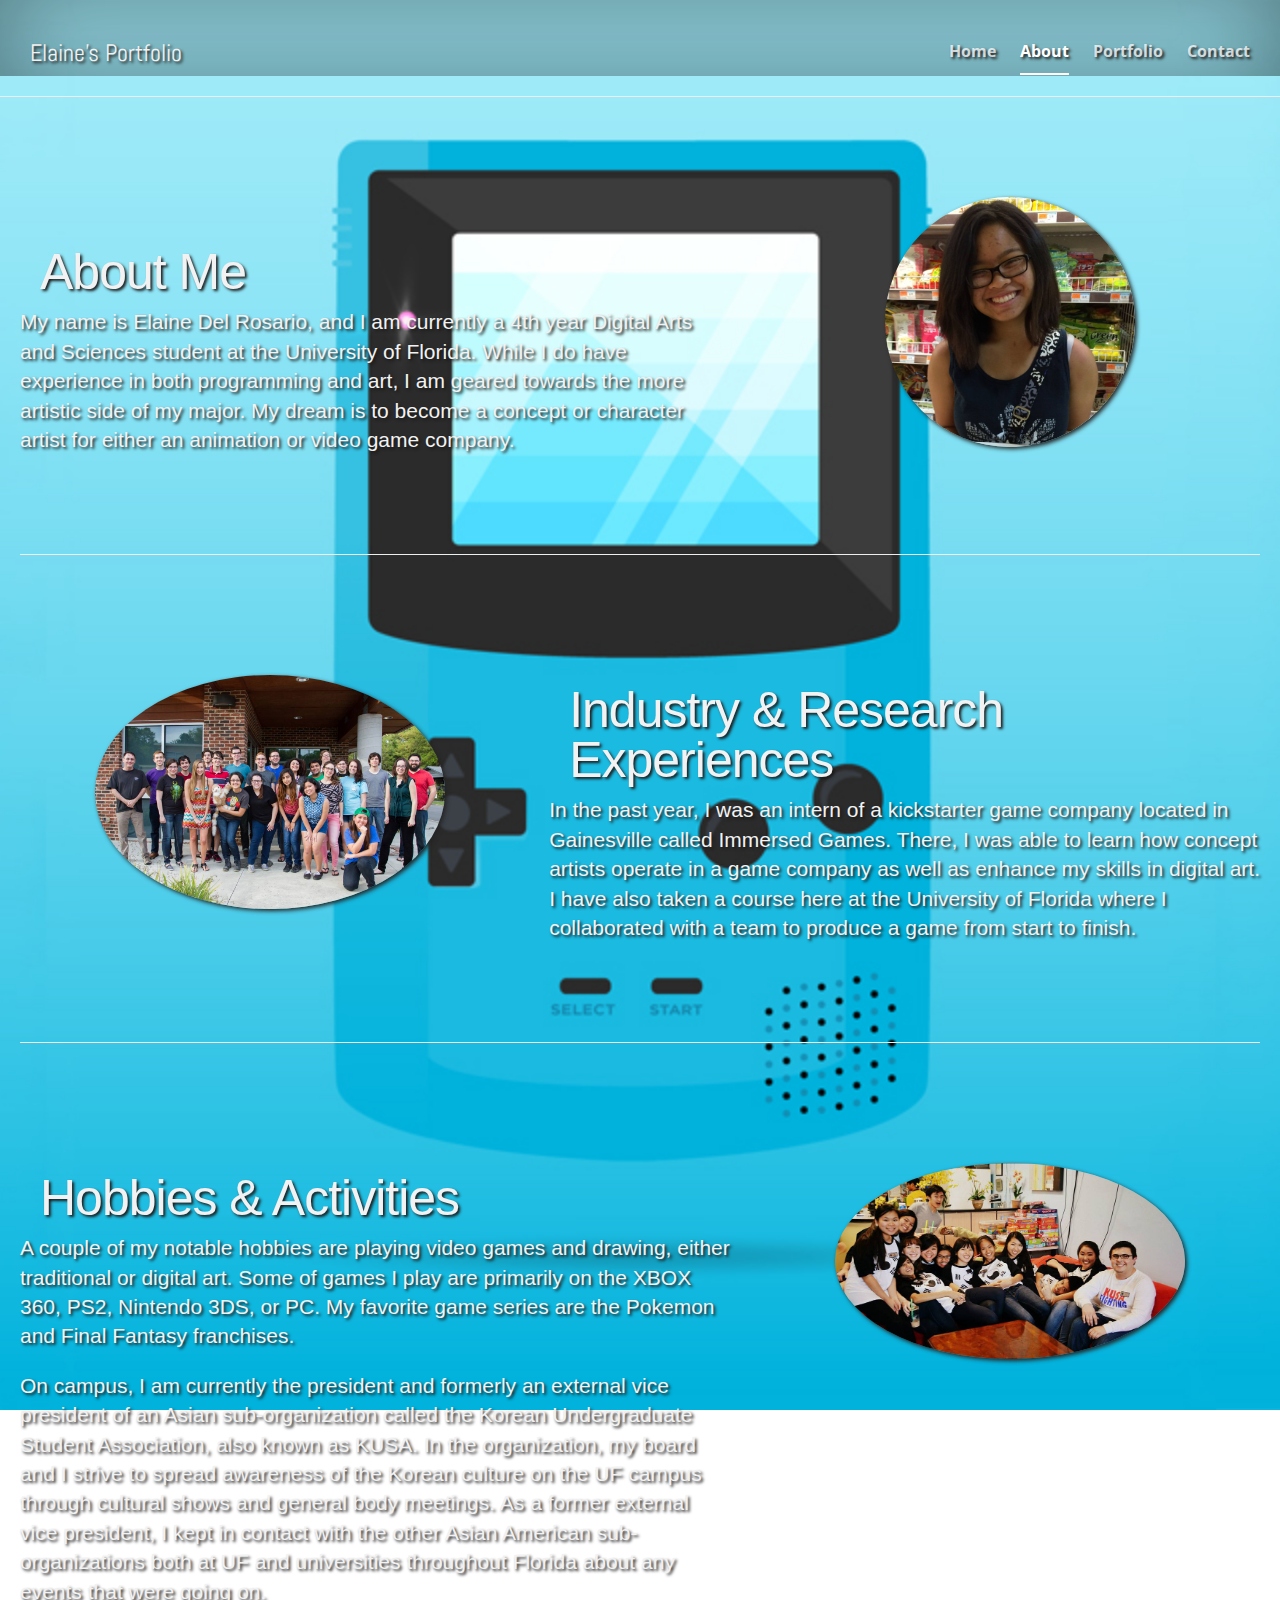
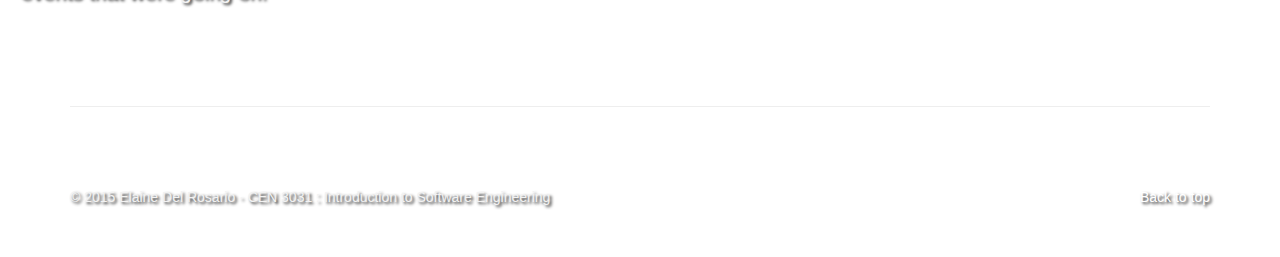
==== about.html @ 912acde6 "Push website" ====
<!DOCTYPE html>
<html lang="en">
  <head>
    <meta charset="utf-8">
    <meta http-equiv="X-UA-Compatible" content="IE=edge">
    <meta name="viewport" content="width=device-width, initial-scale=1">
    
    <!-- Site page information -->
    <meta name="author" content="Elaine Del Rosario">
    <meta name="course" content="Introduction to Software Engineering">
    <meta name="professor" content="Christina Gardner-McCune">
    <meta name="description" content="Homework Assignment #1">
    <link rel="icon" href="getbootstrap.com/favicon.ico">

    <!-- Bootstrap & CSS -->
    <link rel="stylesheet" href="http://maxcdn.bootstrapcdn.com/bootstrap/3.3.5/css/bootstrap.min.css">
    <!-- jQuery library -->
    <script src="https://ajax.googleapis.com/ajax/libs/jquery/1.11.3/jquery.min.js"></script>
    <!-- Latest compiled JavaScript -->
    <script src="http://maxcdn.bootstrapcdn.com/bootstrap/3.3.5/js/bootstrap.min.js"></script>
    
    <!-- Change of font -->
    <link href='http://fonts.googleapis.com/css?family=Abel|Open+Sans:400,600' rel='stylesheet'>

    <title>About</title>

    <!-- Connect to style.css for the proper formatting -->
    <link href="style.css" rel="stylesheet">
  </head>

  <body class="about">
    <div class="site-wrapper">
      <div class="site-wrapper-inner">
        <div class="cover-container">
          <div class="masthead clearfix">
            <div class="inner">
              <!-- Heading -->
              <h3 class="masthead-brand">Elaine's Portfolio</h3>
              
              <!-- Start navigation -->
              <nav class="nav-font">
                <ul class="nav masthead-nav">
                  <li><a href="index.html">Home</a></li>
                  <li class="active"><a href="#">About</a></li>
                  <li><a href="portfolio.html">Portfolio</a></li>
                  <li><a href="contact.html">Contact</a></li>
                </ul>
              </nav>
            </div> <!-- inner -->
          </div> <!-- masthead clearfix -->
        </div> <!-- cover-container -->
      </div> <!-- site-wrapper-inner -->
    </div> <!-- site-wrapper -->
    
    <!-- START THE FEATURETTES -->

    <!-- Image taken from my Facebook -->
    <hr class="featurette-divider2">
    <div class="main">
      <div class="row featurette">
        <div class="col-md-7">
          <h2 class="featurette-heading">About Me</h2>
          <p class="lead">My name is Elaine Del Rosario, and I am currently a 4th year Digital Arts and Sciences student at the University of Florida.
            While I do have experience in both programming and art, I am geared towards the more artistic side of my major.  
            My dream is to become a concept or character artist for either an animation or video game company.</p>
        </div> <!-- col-md-7 -->
        <div class="col-md-5">
          <img src="taiyaki.jpg" class="featurette-img1 img-circle center-block" alt="Me at H-Mart"> 
        </div> <!-- col-md-5 -->
      </div> <!-- row featurette -->

      <!-- Image taken from immersedgames.com -->
      <hr class="featurette-divider">
      
      <div class="row featurette">
        <div class="col-md-7 col-md-push-5">
          <h2 class="featurette-heading">Industry & Research Experiences</h2>
          <p class="lead">In the past year, I was an intern of a kickstarter game company located in Gainesville called Immersed Games.
            There, I was able to learn how concept artists operate in a game company as well as enhance my skills in digital art.
            I have also taken a course here at the University of Florida where I collaborated with a team to produce a game from start
            to finish.</p>
        </div> <!-- col-md-7 col-md-push-5 -->
        <div class="col-md-5 col-md-pull-7">
          <img src="immersed-group.jpg" class="featurette-img2 img-circle img-responsive center-block" alt="Immersed Group Picture"> 
        </div><!-- col-md-5 col-md-pull-7 -->
      </div> <!-- row featurette -->

      <hr class="featurette-divider">
      
      <div class="row featurette">
        <div class="col-md-7">
          <h2 class="featurette-heading">Hobbies & Activities</h2>
          <p class="lead">A couple of my notable hobbies are playing video games and drawing, either traditional or digital art.
            Some of games I play are primarily on the XBOX 360, PS2, Nintendo 3DS, or PC.  My favorite game series are the Pokemon
            and Final Fantasy franchises.</p>
            
            <p class="lead">On campus, I am currently the president and formerly an external vice president of an Asian sub-organization 
            called the Korean Undergraduate Student Association, also known as KUSA.  In the organization, my board and I strive to 
            spread awareness of the Korean culture on the UF campus through cultural shows and general body meetings.  As a former 
            external vice president, I kept in contact with the other Asian American sub-organizations both at UF and universities
            throughout Florida about any events that were going on.
            </p>
        </div> <!-- col-md-7 -->
        <div class="col-md-5">
          <img src="kusa-officers.jpg" class="featurette-img2 img-circle img-responsive center-block" alt="2013-2014 KUSA Officer Board"> 
        </div> <!-- col-md-5 -->
      </div> <!-- row featurette -->
    </div>  
      <!-- END THE FEATURETTES -->
      
    <div class="container marketing"> 
      <hr class="featurette-divider">

      <!-- FOOTER -->
      <!-- Copyright info: DO NOT REMOVE -->
      <footer>
        <p class="pull-right"><a href="#">Back to top</a></p>
        <p>&copy; 2015 Elaine Del Rosario &middot; CEN 3031 : Introduction to Software Engineering</p>
      </footer>
    </div> 
    
    <!-- Bootstrap core JavaScript
    ================================================== -->
    <!-- Placed at the end of the document so the pages load faster -->
    <script src="https://ajax.googleapis.com/ajax/libs/jquery/1.11.3/jquery.min.js"></script>
    <script src="getbootstrap.com/dist/js/bootstrap.min.js"></script>
    <!-- IE10 viewport hack for Surface/desktop Windows 8 bug -->
    <script src="getbootstrap.com/assets/js/ie10-viewport-bug-workaround.js"></script>
  </body>
</html>
---- style.css ----
/* GLOBAL STYLES
-------------------------------------------------- */
/* Padding below the footer and lighter body text */

/* Edits the color of the links on the page */
a,
a:focus,
a:hover {
  color: #FFF;
}

body {
  padding-bottom: 40px;
  color: #F2F2F2;
  text-shadow: 2px 2px 3px #191919;
}

/* Image from: ; */
.about {
  background: url(gba.jpg) no-repeat center center fixed;
    -webkit-background-size: cover;
    -moz-background-size: cover;
    -o-background-size: cover;
    background-size: cover;
}

.portfolio {
  background: url(pixel-bg.jpg) no-repeat center center fixed;
    -webkit-background-size: cover;
    -moz-background-size: cover;
    -o-background-size: cover;
    background-size: cover;
}

/* Image from: http://run4itmarty.kinja.com/final-ish-fantasy-vii-a-thought-experiment-1716404756 */
.contact {
  background: url(main-bg.jpg) no-repeat center center fixed;
    -webkit-background-size: cover;
    -moz-background-size: cover;
    -o-background-size: cover;
    background-size: cover;
}

/* Padding for main body text as to prevent it from getting to close to the sides */
.main {
  padding-left: 20px;
  padding-right: 20px;
}

h3 {
  	font-family: "Abel", Ariel, sans-serif;
}

/* Helps prevent footer from getting to close to the sides of the window
 * Primarily used for the contact page
-------------------------------------------------- */

/* Center align the text  */
.marketing .col-lg-4 {
  margin-bottom: 20px;
  text-align: center;
}
.marketing h2 {
  font-weight: normal;
}

/* Featurettes
------------------------- */

.featurette-divider {
  margin: 80px 0; /* Space out the Bootstrap <hr> more */
}

.featurette-divider2 {
  padding-top: 20px; /* Space out the Bootstrap <hr> less */
  padding-bottom: 60px;
}

/* Images
------------------------- */

/* Spacing between the headings */
.featurette-heading {
  font-weight: 300;
  line-height: 1;
  letter-spacing: -1px;
}

/* Vertical oval shaped image */
.featurette-img1 {
  max-width: 250px;
  max-height: 350px;
  box-shadow: 2px 2px 4px #242424;
}

/* Horizontal oval shaped image */
.featurette-img2 {
  max-width: 350px;
  max-height: 250px;
  margin-top: 40px;
  box-shadow: 2px 2px 4px #242424;
}

/* Small circle shaped image/logo */
.logo {
  max-width: 50px;
  max-height: 50px;
  box-shadow: 2px 2px 4px #242424;
}

/* Non-circle shaped image/logo */
.logo2{
  margin: 10px;
  box-shadow: 2px 2px 4px #242424;
}

/* Dynamic Resize */
img {
  max-width: 100%;
  height: auto;
  width: auto\9; /* ie8 */
}

/* Helper to place a series of images in a row */
.category {
position:relative;
display: inline-block;
padding:10px;
}

/* RESPONSIVE CSS - Featurettes
-------------------------------------------------- */

/* Featurette header font size */
@media (min-width: 768px) {
  .featurette-heading {
    font-size: 50px;
  }
}

/* Spacing between featurette-heading text and divider */
@media (min-width: 992px) {
  .featurette-heading {
    margin-top: 50px;
    margin-left: 20px;
  }
}

/* Header
-------------------------------------------------- */
.site-wrapper {
  display: table;
  width: 100%;
  height: 100%; /* For at least Firefox */
  min-height: 100%;
  -webkit-box-shadow: inset 0 0 100px rgba(0,0,0,.5);
          box-shadow: inset 0 0 100px rgba(0,0,0,.5);
}
.site-wrapper-inner {
  display: table-cell;
  vertical-align: top;
}
.cover-container {
  margin-right: auto;
  margin-left: auto;
}

/* Padding for spacing */
.inner {
  padding: 30px;
}

.masthead-brand {
  margin-top: 10px;
  margin-bottom: 10px;
  text-align: center;
}

/* Change alignment and font of the nav bar to match the cover page */
.nav-font {
  text-align: center;
  font-family: "Open Sans", serif;
}

.masthead-nav > li {
  display: inline-block;
}
.masthead-nav > li + li {
  margin-left: 20px;
}
.masthead-nav > li > a {
  padding-right: 0;
  padding-left: 0;
  font-size: 16px;
  font-weight: bold;
  color: #fff; /* IE8 proofing */
  color: rgba(255,255,255,.75);
  border-bottom: 2px solid transparent;
}
.masthead-nav > li > a:hover,
.masthead-nav > li > a:focus {
  background-color: transparent;
  border-bottom-color: #a9a9a9;
  border-bottom-color: rgba(255,255,255,.25);
}
.masthead-nav > .active > a,
.masthead-nav > .active > a:hover,
.masthead-nav > .active > a:focus {
  color: #fff;
  border-bottom-color: #fff;
}

@media (min-width: 768px) {
  .masthead-brand {
    float: left;
  }
  .masthead-nav {
    float: right;
  }
}
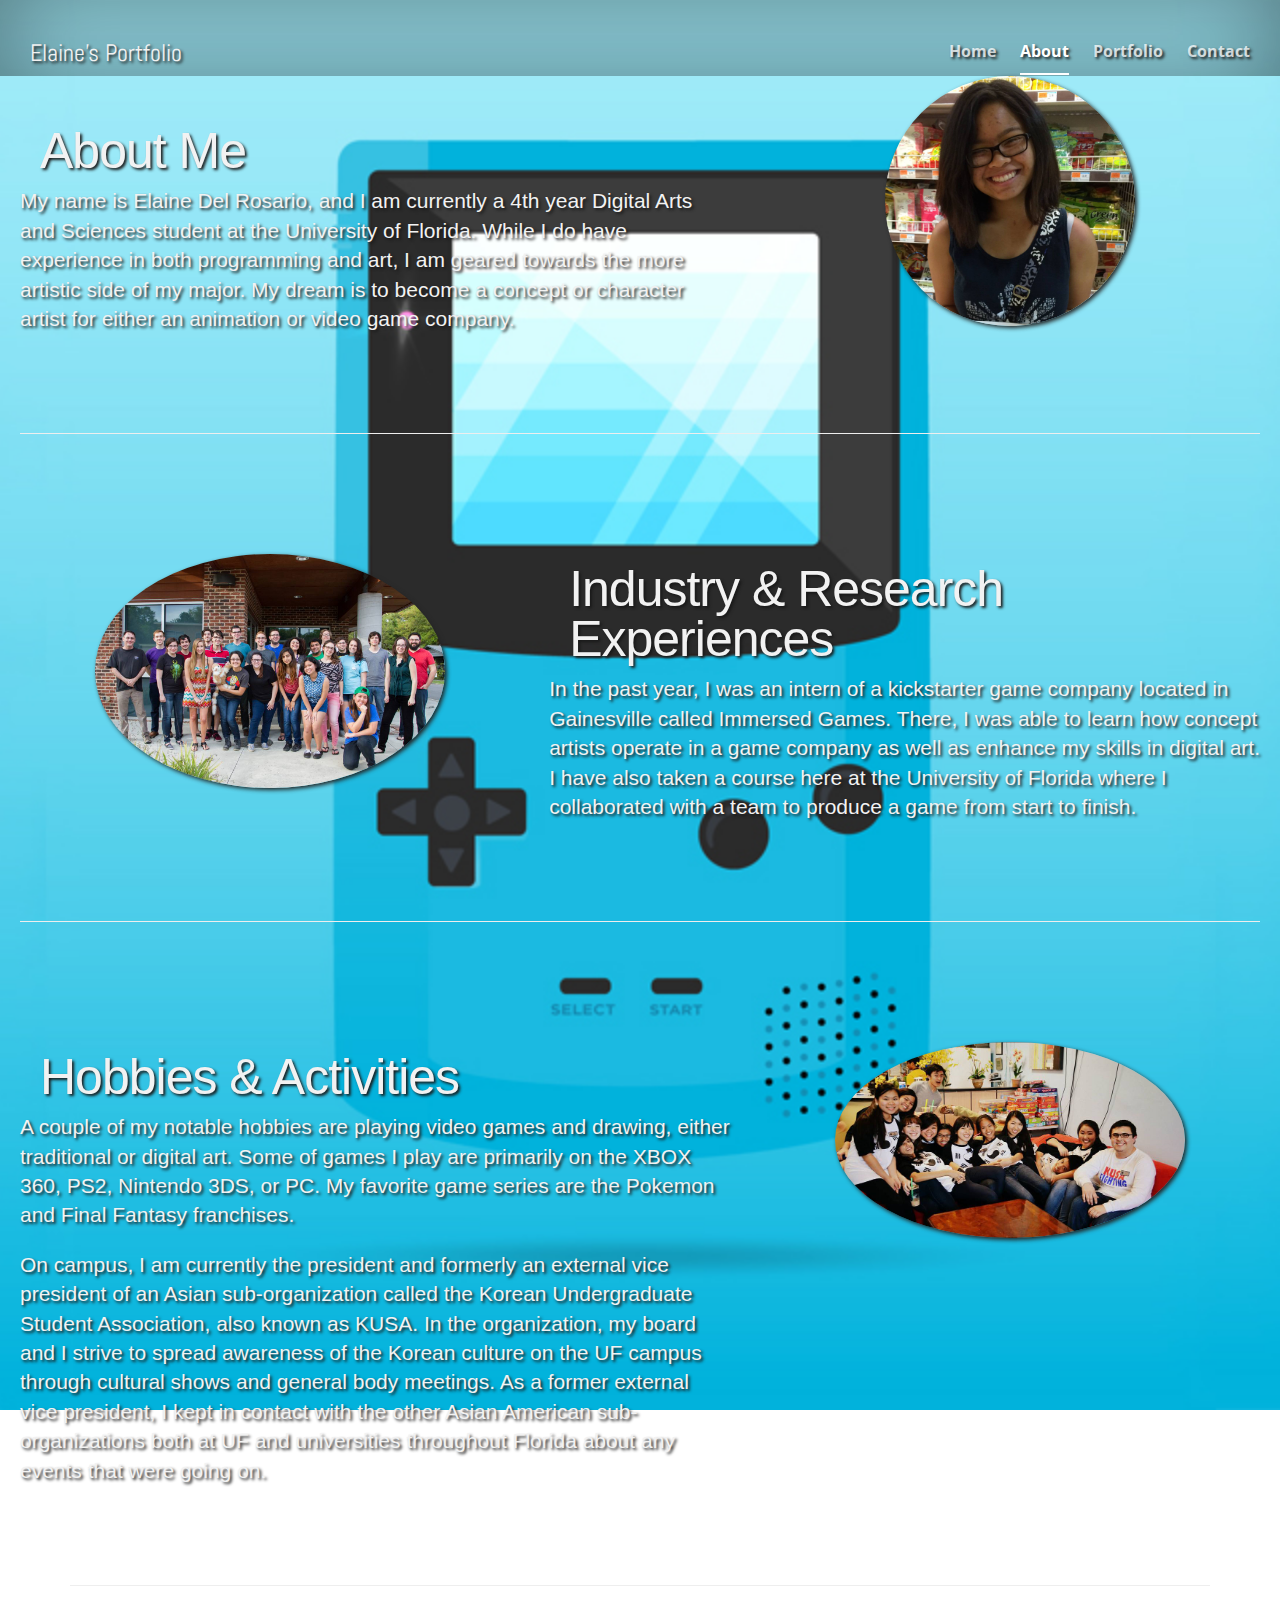
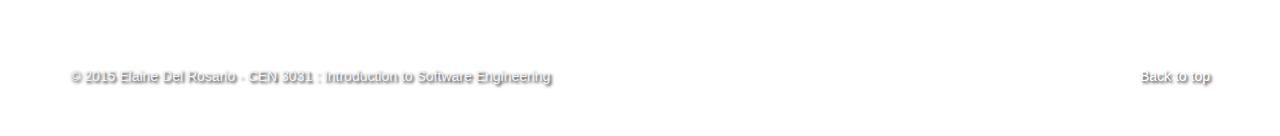
==== commit 8d736381: "hr edits" ====
--- a/about.html
+++ b/about.html
@@ -55,7 +55,6 @@
     <!-- START THE FEATURETTES -->
 
     <!-- Image taken from my Facebook -->
-    <hr class="featurette-divider2">
     <div class="main">
       <div class="row featurette">
         <div class="col-md-7">
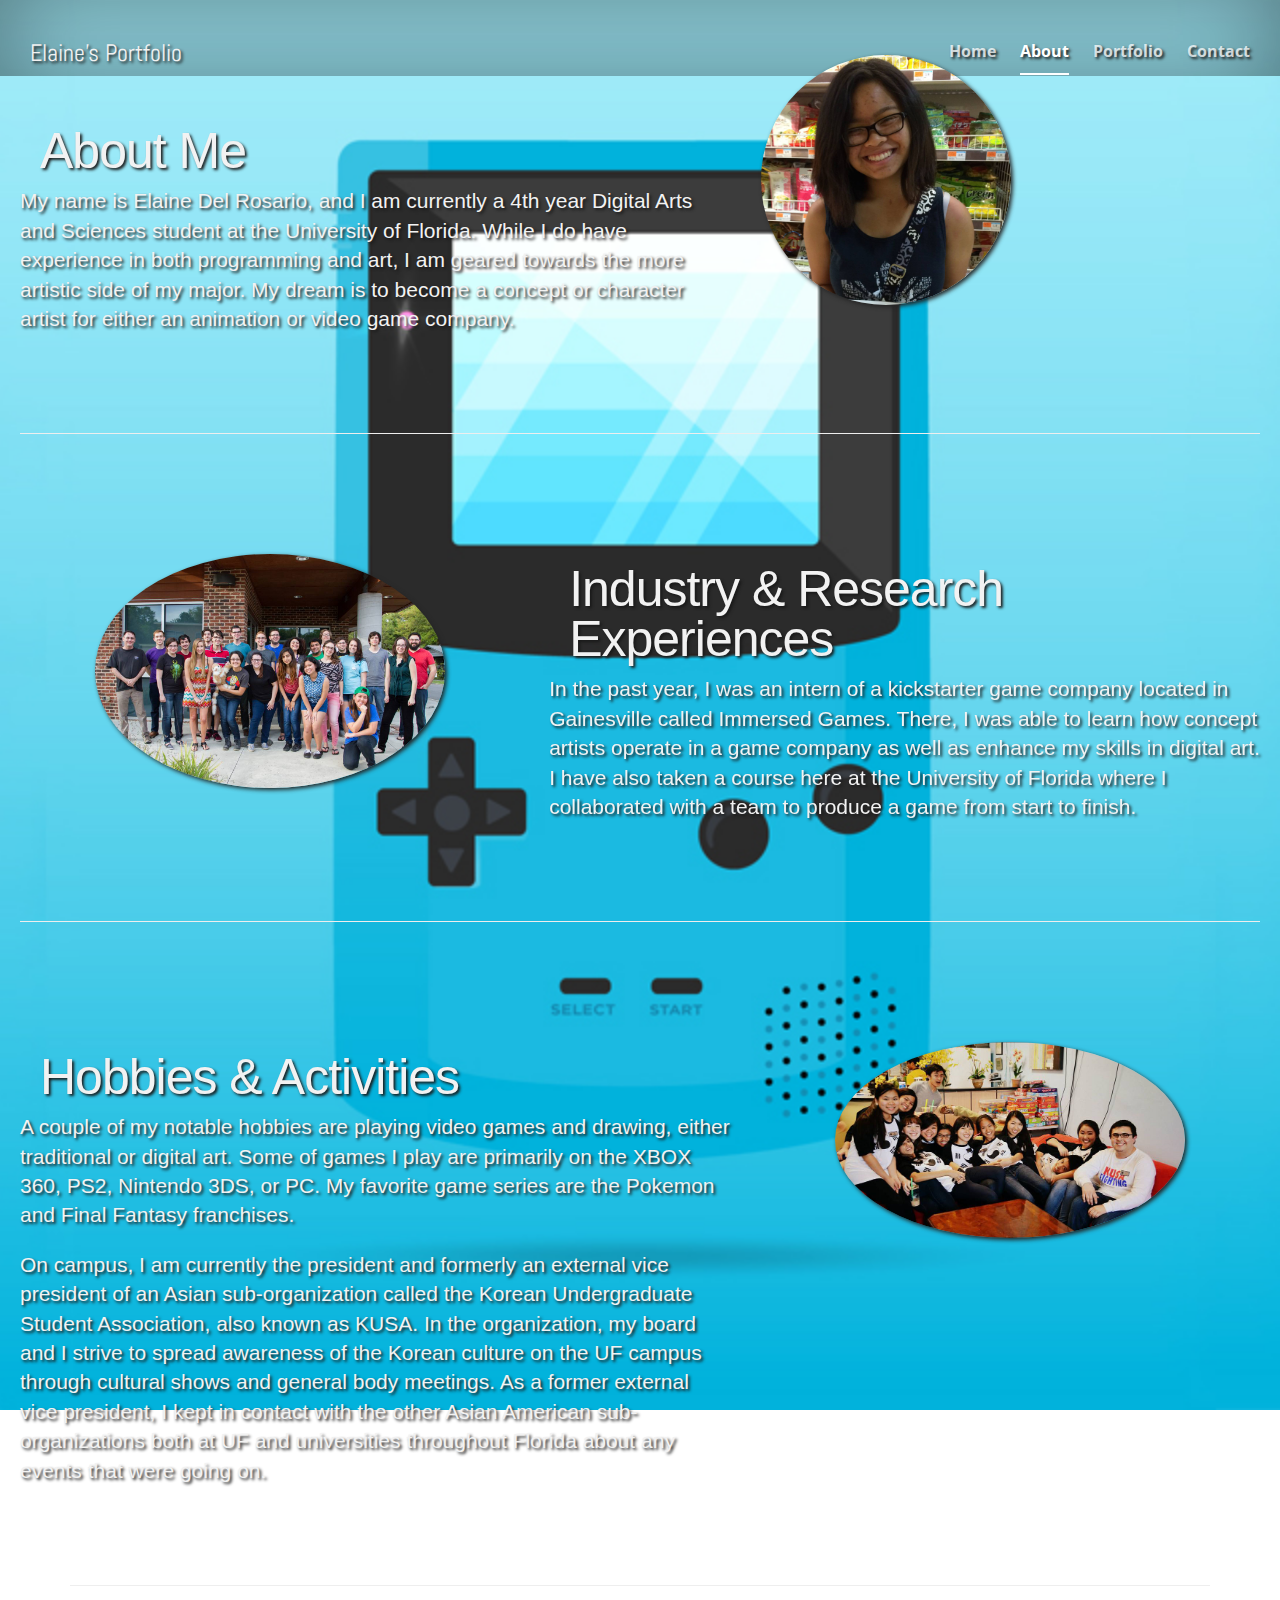
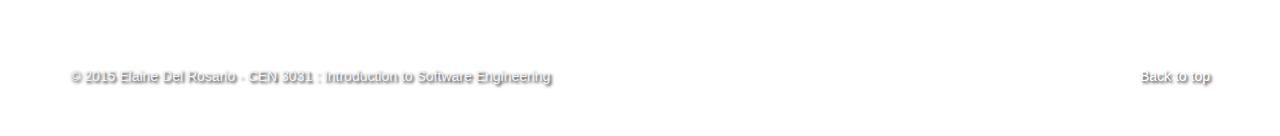
==== commit 53fb29b7: "image changes" ====
--- a/about.html
+++ b/about.html
@@ -64,7 +64,7 @@
             My dream is to become a concept or character artist for either an animation or video game company.</p>
         </div> <!-- col-md-7 -->
         <div class="col-md-5">
-          <img src="taiyaki.jpg" class="featurette-img1 img-circle center-block" alt="Me at H-Mart"> 
+          <img src="taiyaki.jpg" class="featurette-img1 img-circle center-block" alt="Me at H-Mart" style="position:fixed;top:5%"> 
         </div> <!-- col-md-5 -->
       </div> <!-- row featurette -->
 
--- a/style.css
+++ b/style.css
@@ -119,6 +119,7 @@
   max-width: 100%;
   height: auto;
   width: auto\9; /* ie8 */
+  margin-top: 10px;
 }
 
 /* Helper to place a series of images in a row */
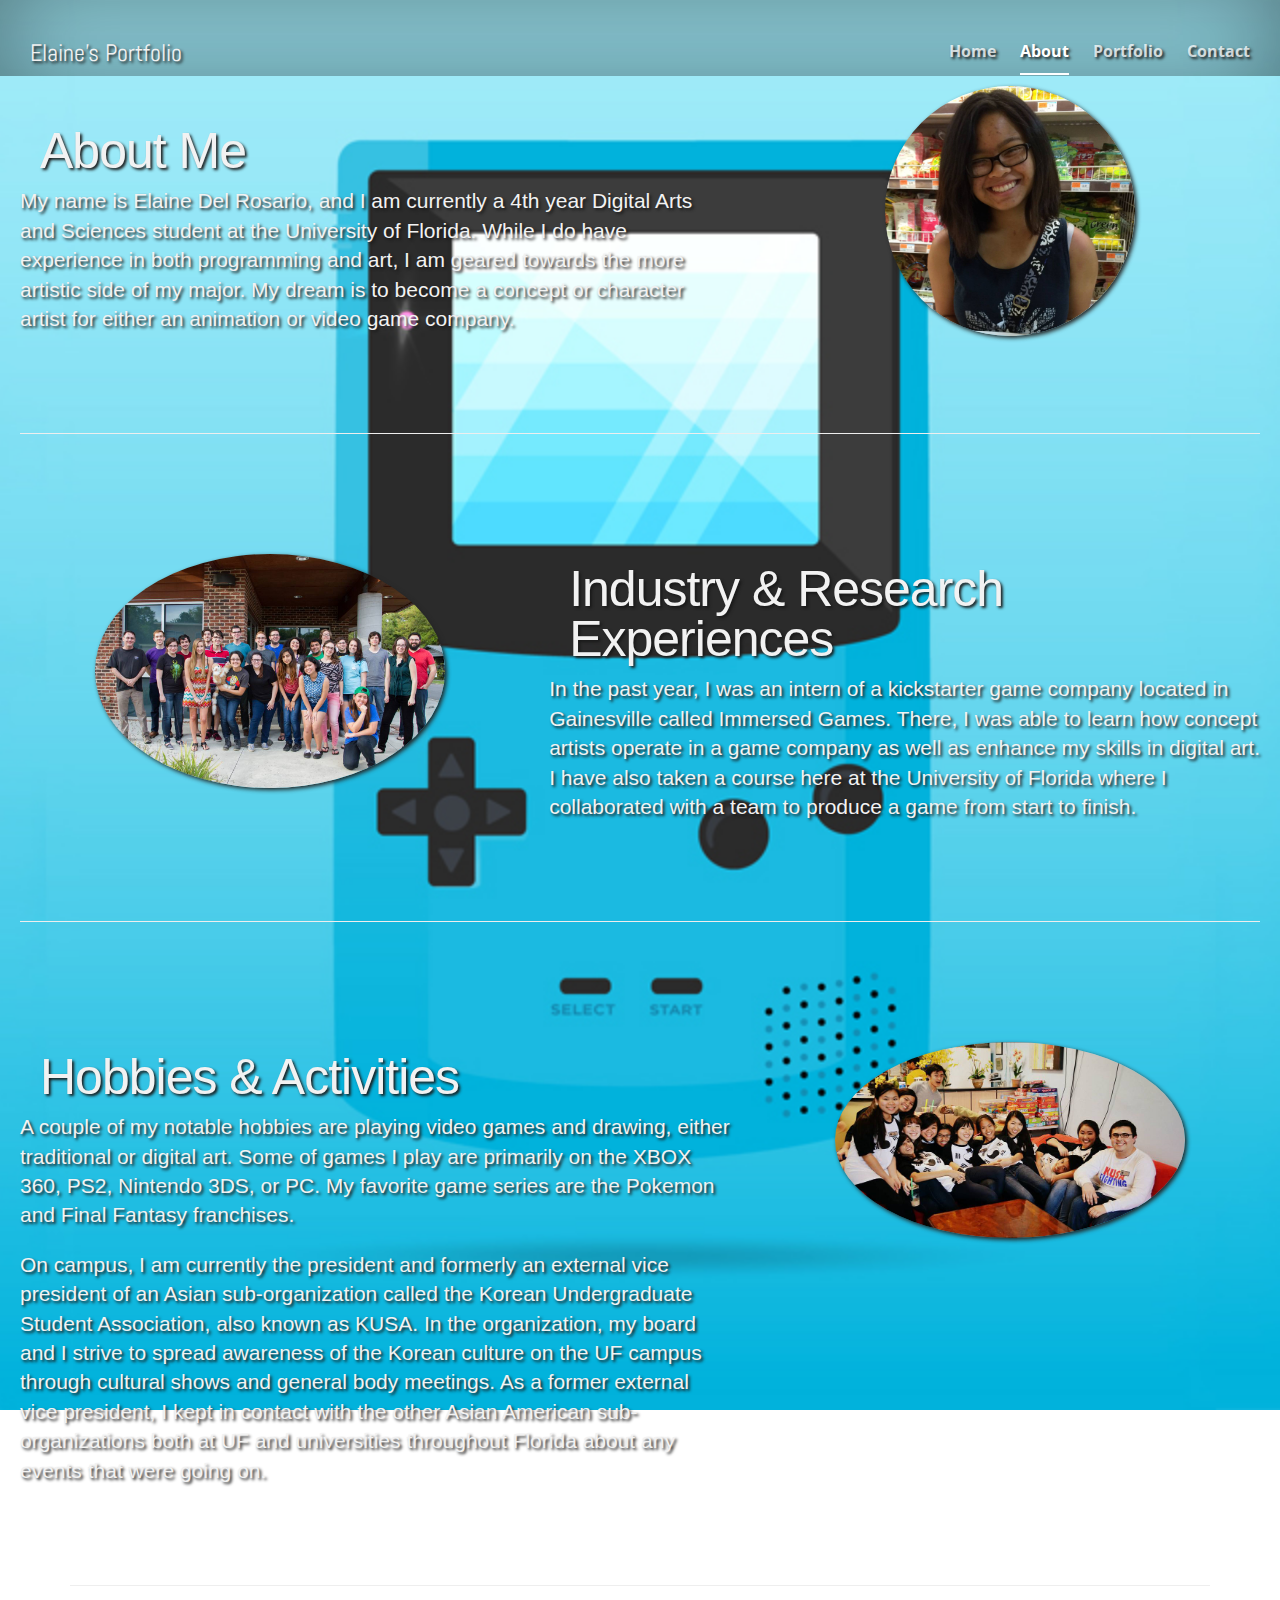
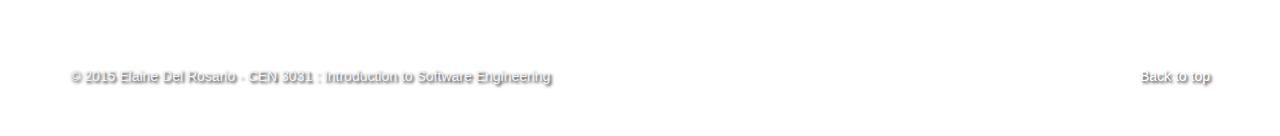
==== commit 8a77edcc: "image changes.. again" ====
--- a/about.html
+++ b/about.html
@@ -64,7 +64,7 @@
             My dream is to become a concept or character artist for either an animation or video game company.</p>
         </div> <!-- col-md-7 -->
         <div class="col-md-5">
-          <img src="taiyaki.jpg" class="featurette-img1 img-circle center-block" alt="Me at H-Mart" style="position:fixed;top:5%"> 
+          <img src="taiyaki.jpg" class="featurette-img1 img-circle center-block" alt="Me at H-Mart"> 
         </div> <!-- col-md-5 -->
       </div> <!-- row featurette -->
 
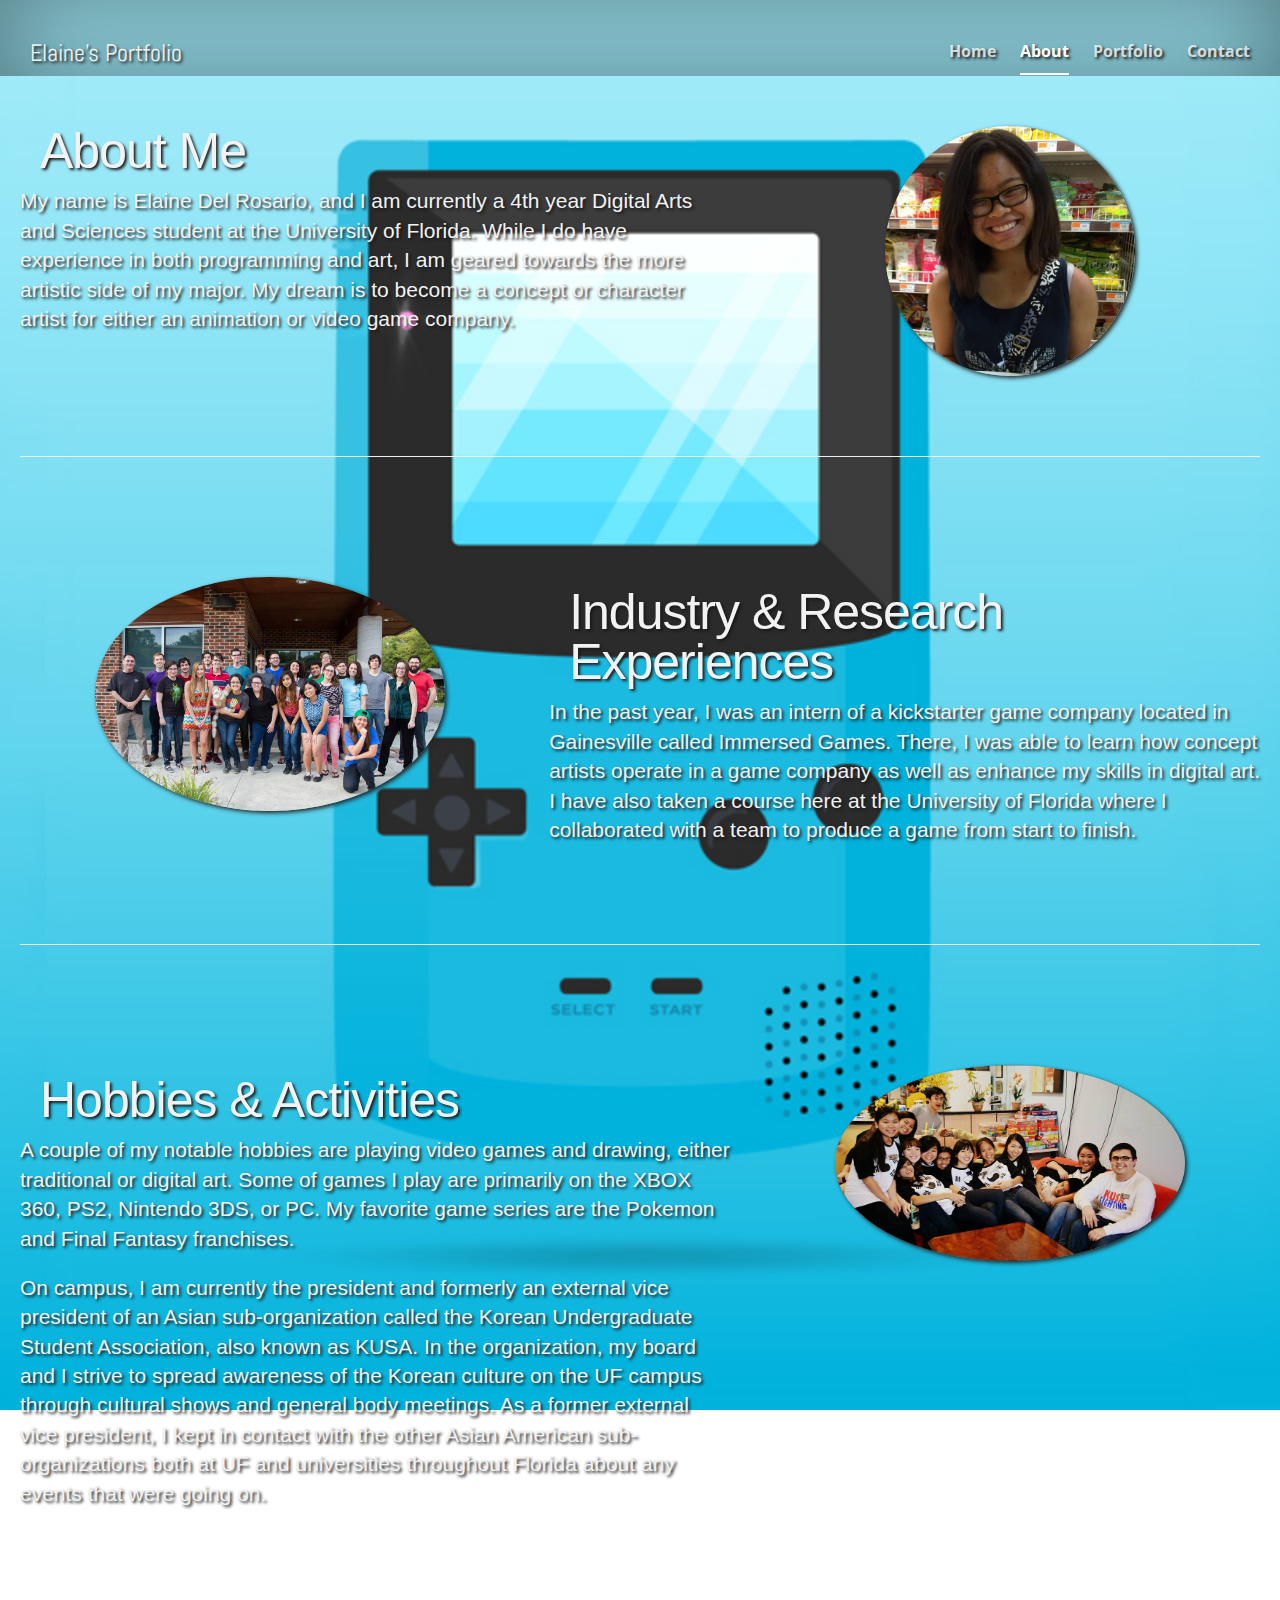
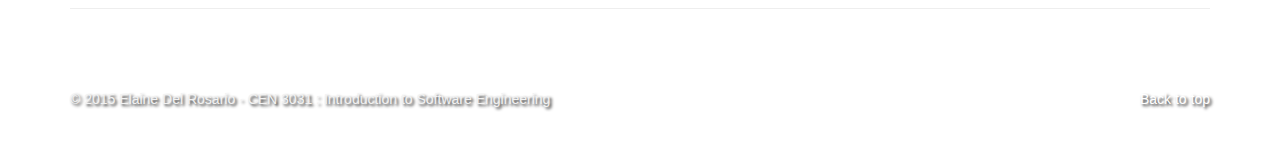
==== commit 76c6e68d: "brute force yay" ====
--- a/about.html
+++ b/about.html
@@ -64,6 +64,7 @@
             My dream is to become a concept or character artist for either an animation or video game company.</p>
         </div> <!-- col-md-7 -->
         <div class="col-md-5">
+          <br><br>
           <img src="taiyaki.jpg" class="featurette-img1 img-circle center-block" alt="Me at H-Mart"> 
         </div> <!-- col-md-5 -->
       </div> <!-- row featurette -->
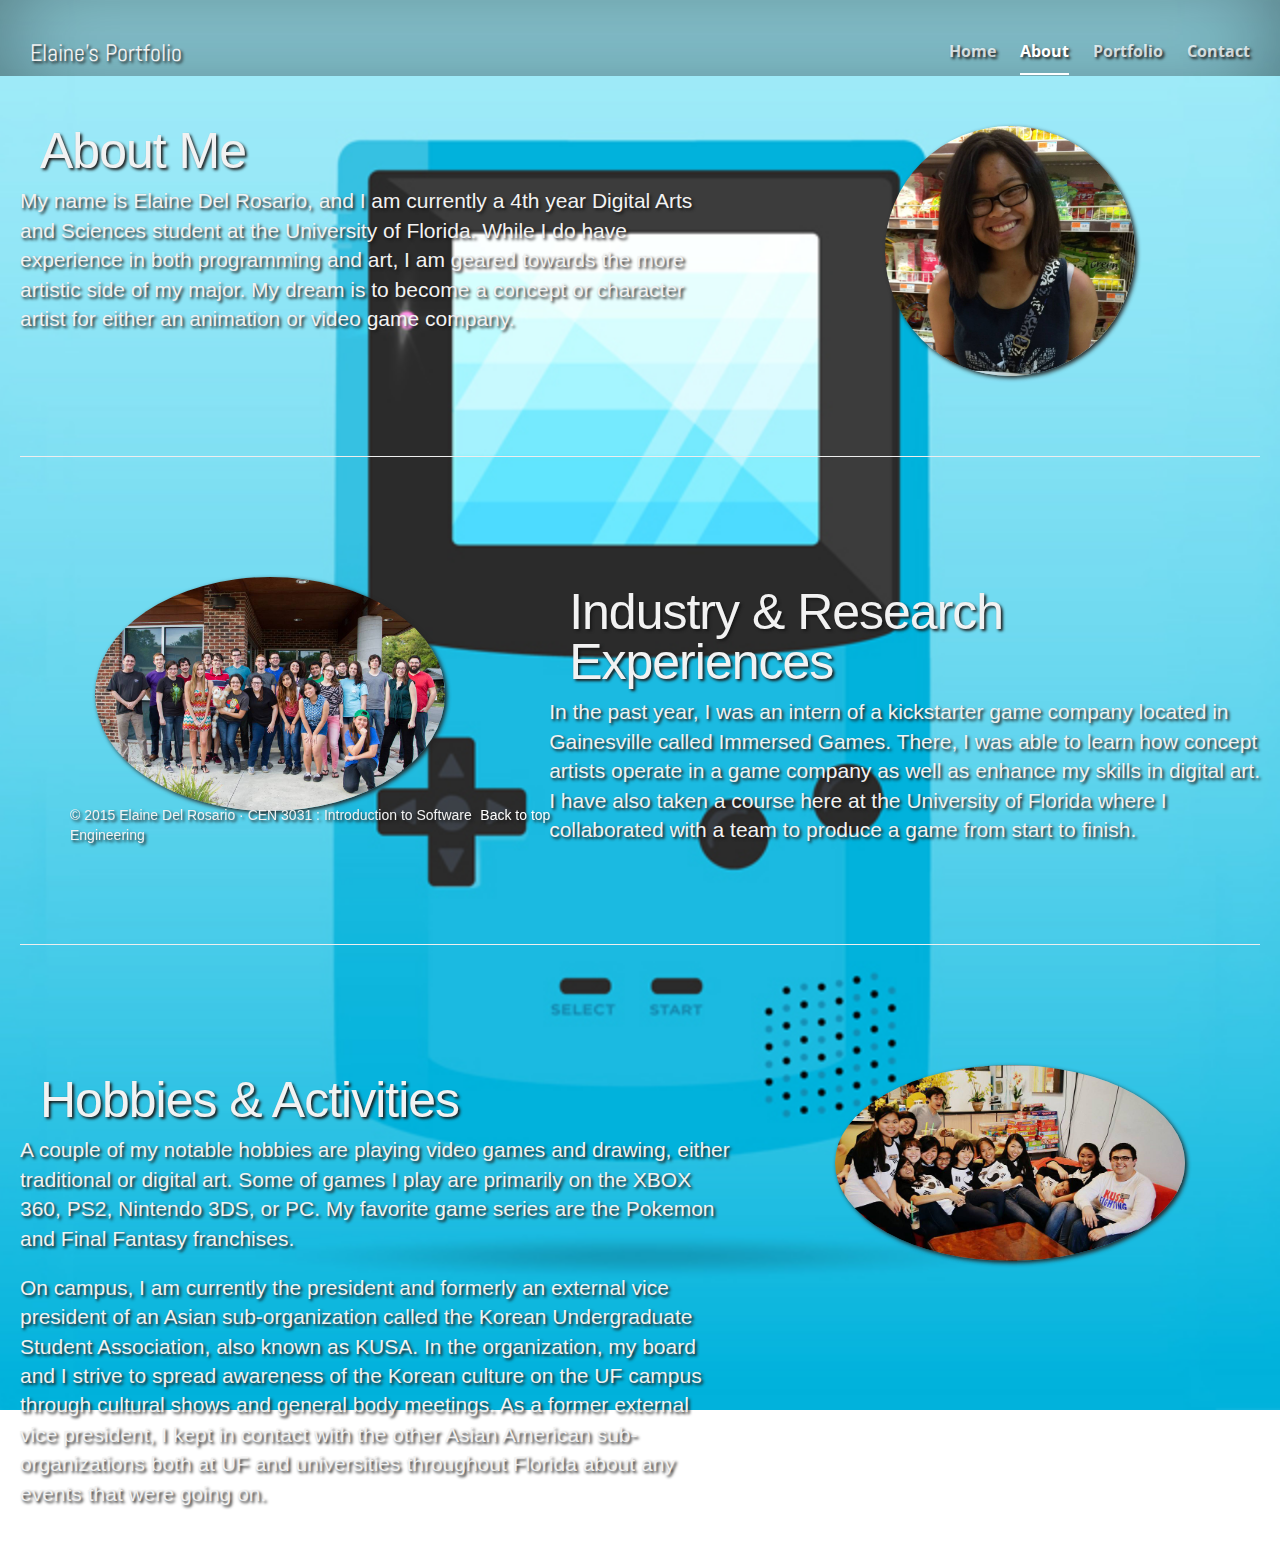
==== commit 4283d156: "footer changes" ====
--- a/about.html
+++ b/about.html
@@ -109,11 +109,10 @@
       <!-- END THE FEATURETTES -->
       
     <div class="container marketing"> 
-      <hr class="featurette-divider">
 
       <!-- FOOTER -->
       <!-- Copyright info: DO NOT REMOVE -->
-      <footer>
+       <footer style="position:fixed;bottom:5%">
         <p class="pull-right"><a href="#">Back to top</a></p>
         <p>&copy; 2015 Elaine Del Rosario &middot; CEN 3031 : Introduction to Software Engineering</p>
       </footer>
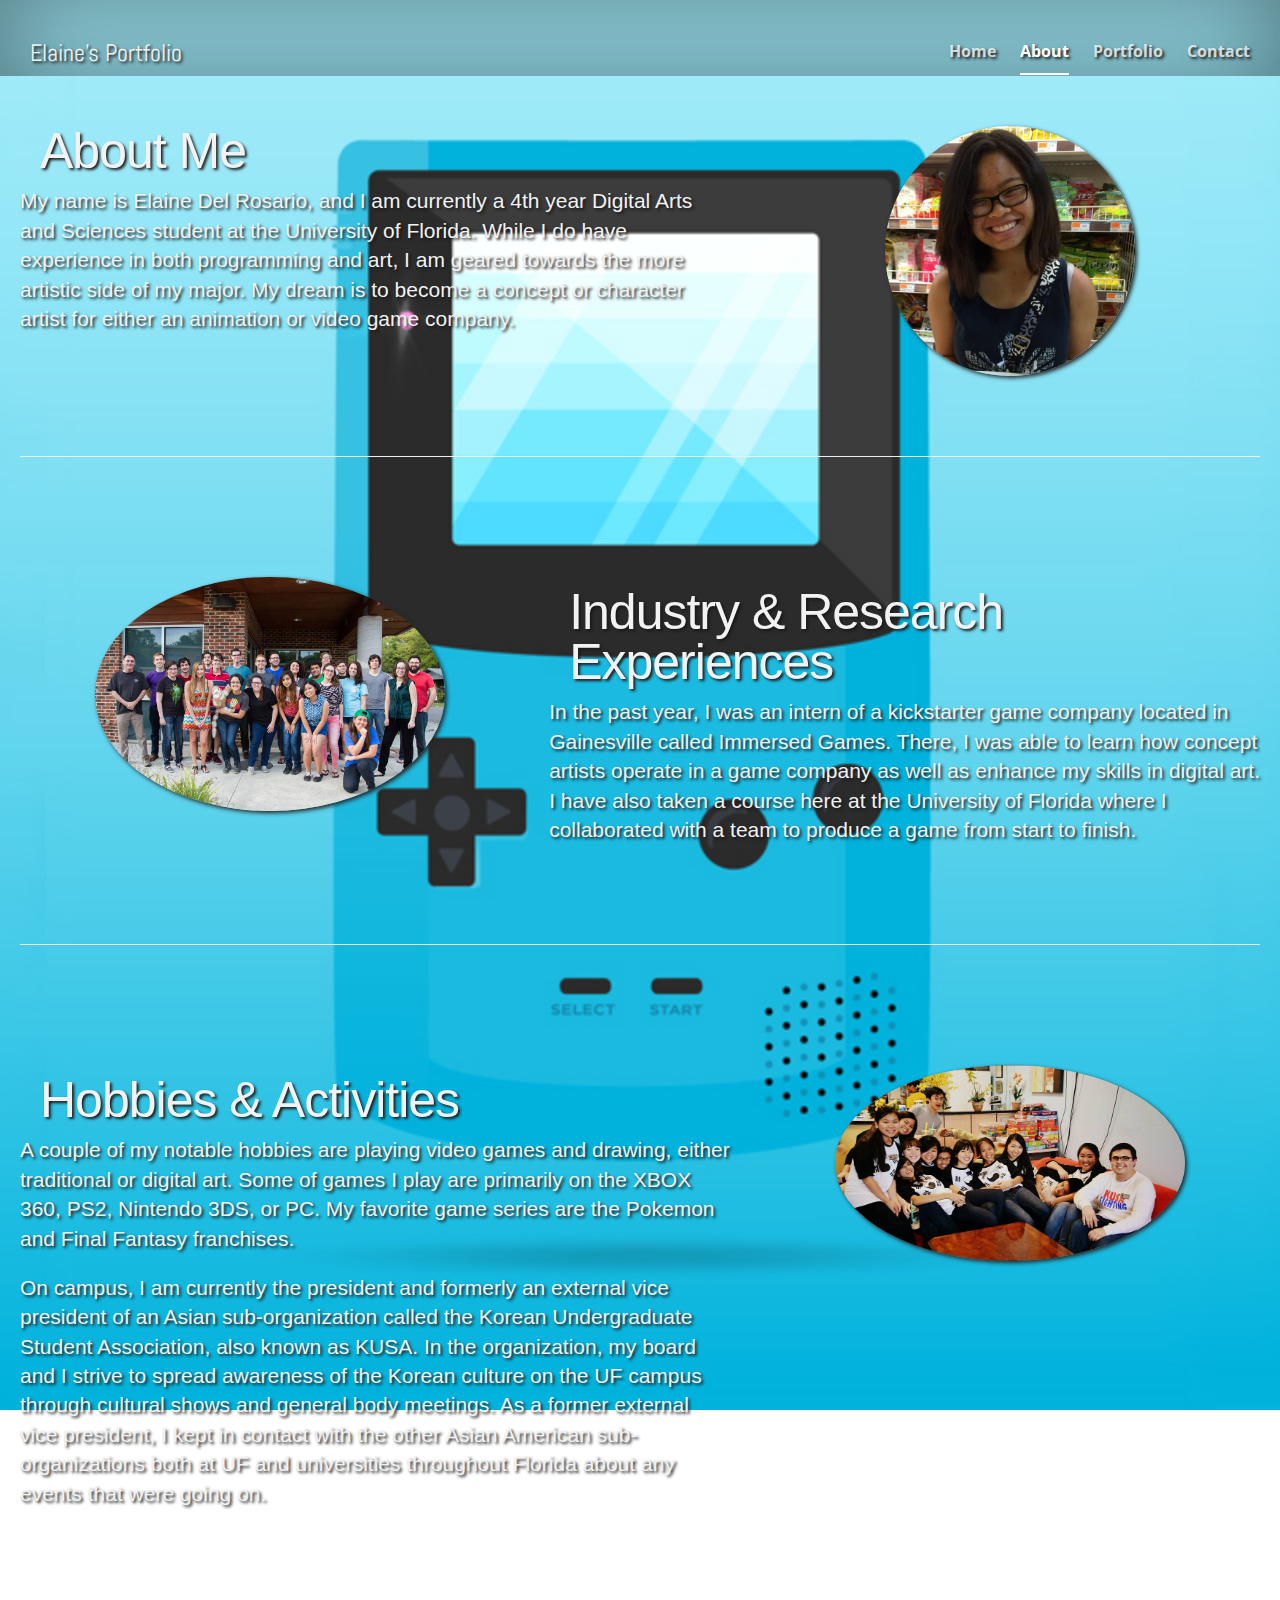
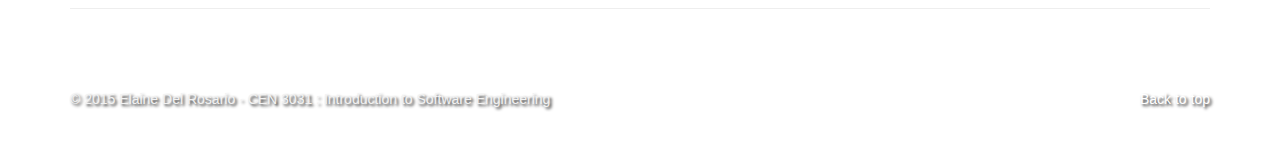
==== commit 9e914bdc: "footer changes.. again" ====
--- a/about.html
+++ b/about.html
@@ -109,10 +109,11 @@
       <!-- END THE FEATURETTES -->
       
     <div class="container marketing"> 
+      <hr class="featurette-divider">
 
       <!-- FOOTER -->
       <!-- Copyright info: DO NOT REMOVE -->
-       <footer style="position:fixed;bottom:5%">
+      <footer>
         <p class="pull-right"><a href="#">Back to top</a></p>
         <p>&copy; 2015 Elaine Del Rosario &middot; CEN 3031 : Introduction to Software Engineering</p>
       </footer>
